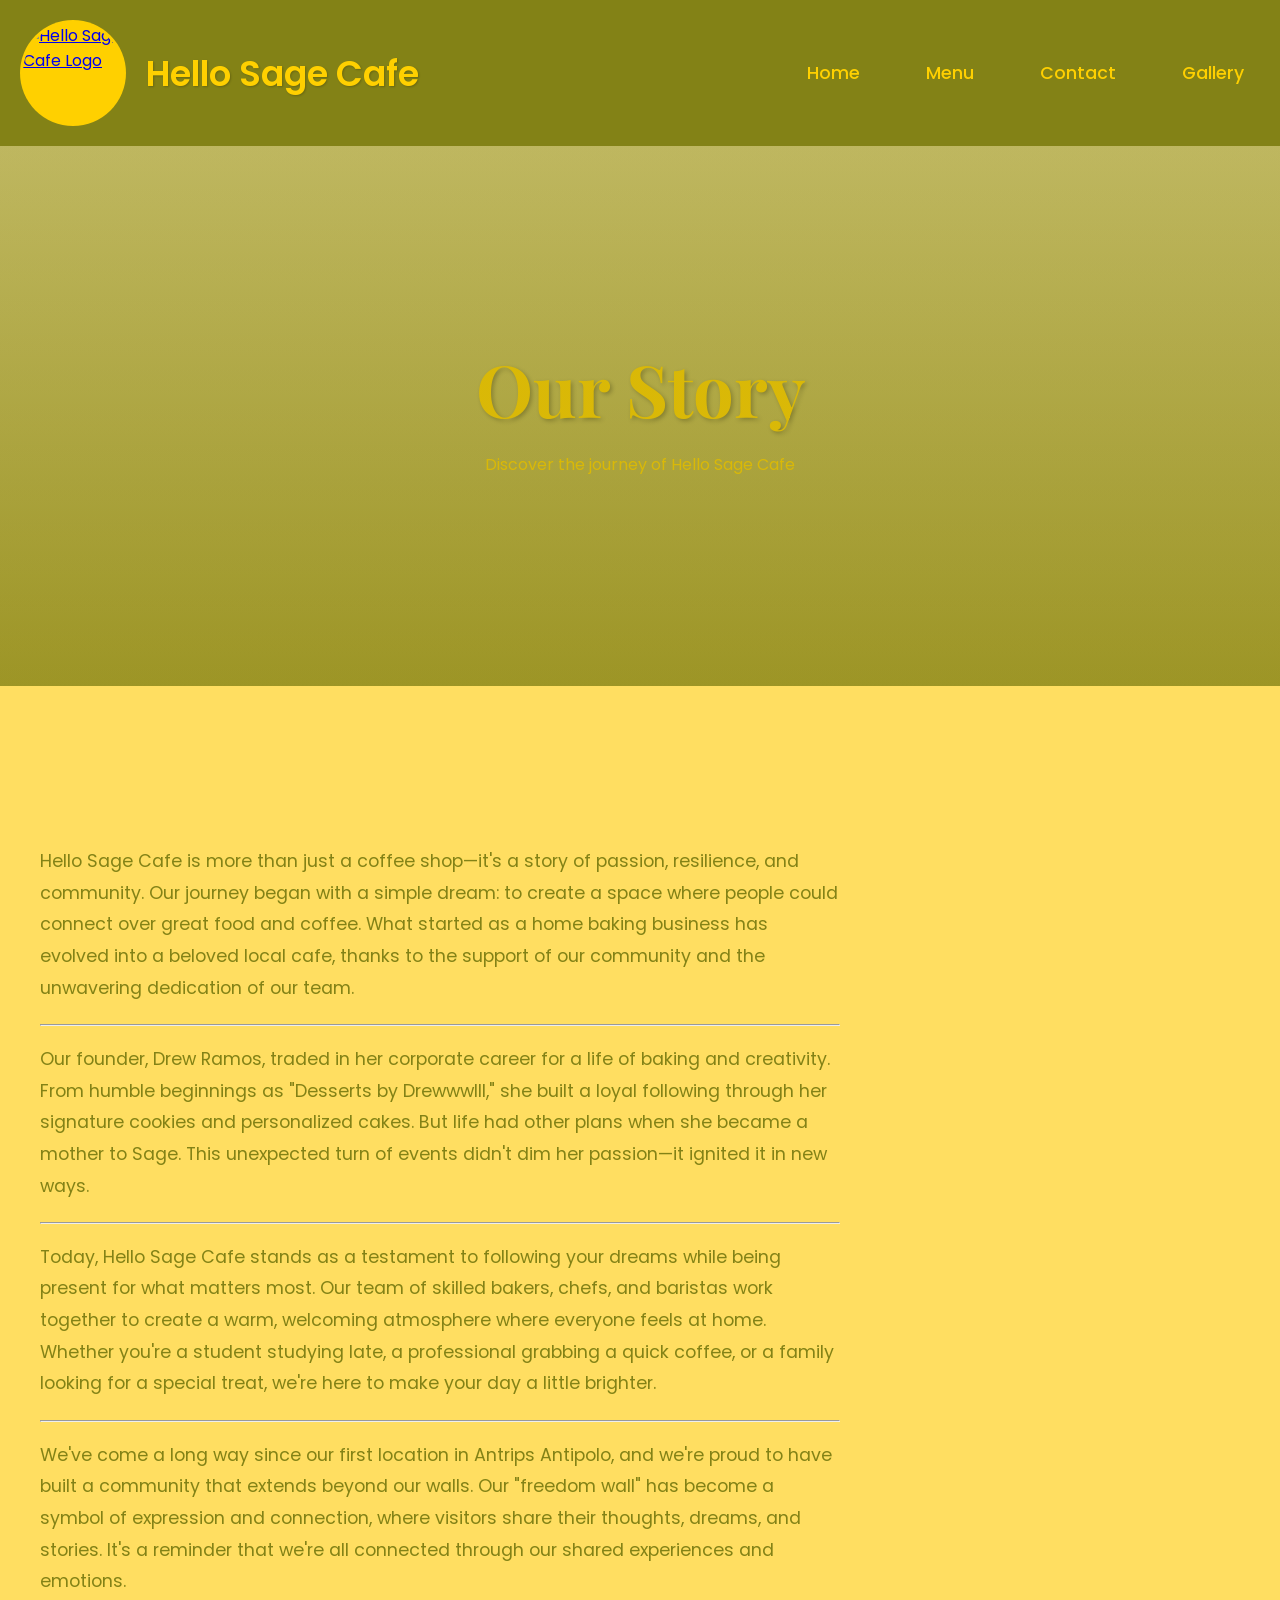
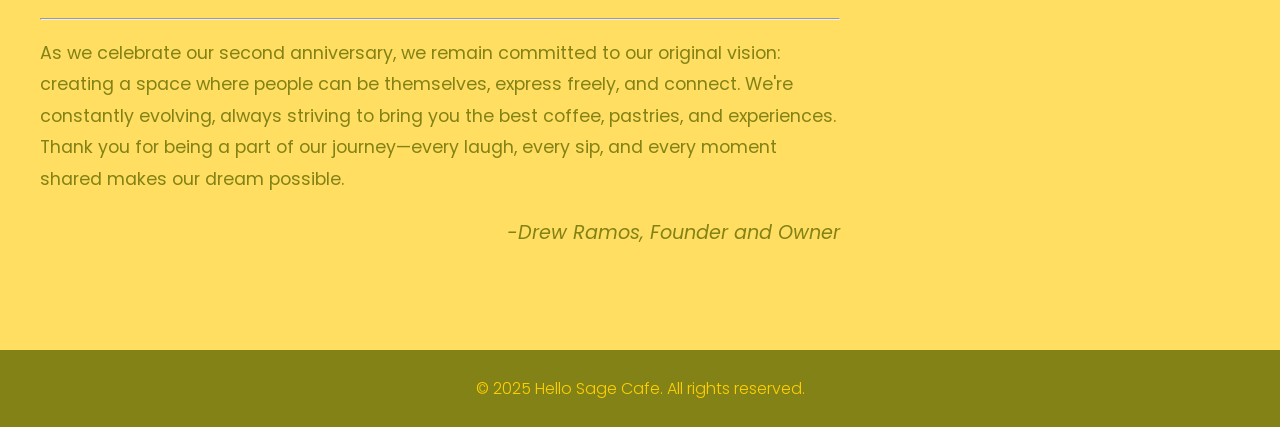
==== Hello Sage Cafe/aboutUs.html @ 25efcb6f "add new hello sage cafe immages and update it" ====
<!DOCTYPE html>
<html lang="en">
<head>
    <meta charset="UTF-8">
    <meta name="viewport" content="width=device-width, initial-scale=1.0">
    <title>About Us - Hello Sage Cafe</title>
    <link rel="preconnect" href="https://fonts.googleapis.com">
    <link rel="preconnect" href="https://fonts.gstatic.com" crossorigin>
    <link href="https://fonts.googleapis.com/css2?family=Pacifico&family=Playfair+Display:wght@400;700&family=Poppins:wght@300;400;600&display=swap" rel="stylesheet">
    <link rel="stylesheet" href="style.css">
    <link rel="icon" type="image/x-icon" href="Transparent.png">
</head>
<body>
    <!-- Header Section -->
    <div class="header">
        <div class="logo-container">
            <div class="logo">
                <a href="index.html">
                    <img src="logo.jpg" alt="Hello Sage Cafe Logo">
                </a>
            </div>
            <h1>Hello Sage Cafe</h1>
        </div>
        <nav class="nav-buttons">
            <a href="index.html">Home</a>
            <a href="menu.html">Menu</a>
            <a href="contact.html">Contact</a>
            <a href="gallery.html">Gallery</a>
        </nav>
    </div>

    <!-- Hero Section -->
    <div class="about-hero">
        <div class="about-hero-content">
            <h1>Our Story</h1>
            <p class="hero-subtitle">Discover the journey of Hello Sage Cafe</p>
        </div>
    </div>

    <!-- About Us Section -->
    <div class="about-section">
        <div class="about-content">
            <div class="about-text">
                <p>Hello Sage Cafe is more than just a coffee shop—it's a story of passion, resilience, and community. Our journey began with a simple dream: to create a space where people could connect over great food and coffee. What started as a home baking business has evolved into a beloved local cafe, thanks to the support of our community and the unwavering dedication of our team.</p>
                
                <hr>
                
                <p>Our founder, Drew Ramos, traded in her corporate career for a life of baking and creativity. From humble beginnings as "Desserts by Drewwwlll," she built a loyal following through her signature cookies and personalized cakes. But life had other plans when she became a mother to Sage. This unexpected turn of events didn't dim her passion—it ignited it in new ways.</p>
                
                <hr>
                
                <p>Today, Hello Sage Cafe stands as a testament to following your dreams while being present for what matters most. Our team of skilled bakers, chefs, and baristas work together to create a warm, welcoming atmosphere where everyone feels at home. Whether you're a student studying late, a professional grabbing a quick coffee, or a family looking for a special treat, we're here to make your day a little brighter.</p>
                
                <hr>
                
                <p>We've come a long way since our first location in Antrips Antipolo, and we're proud to have built a community that extends beyond our walls. Our "freedom wall" has become a symbol of expression and connection, where visitors share their thoughts, dreams, and stories. It's a reminder that we're all connected through our shared experiences and emotions.</p>
                
                <hr>
                
                <p>As we celebrate our second anniversary, we remain committed to our original vision: creating a space where people can be themselves, express freely, and connect. We're constantly evolving, always striving to bring you the best coffee, pastries, and experiences. Thank you for being a part of our journey—every laugh, every sip, and every moment shared makes our dream possible.</p>
                
                <p style="text-align: right; font-style: italic; color: #838216; font-size: 1.2em;">-Drew Ramos, Founder and Owner</p>
            </div>
        </div>
    </div>

    <!-- Footer Section -->
    <footer class="footer">
        <p>&copy; 2025 Hello Sage Cafe. All rights reserved.</p>
    </footer>
</body>
</html>
---- Hello Sage Cafe/style.css ----
/* General Styles */
body {
    margin: 0;
    font-family: 'Poppins', Arial, sans-serif;
    background-color: #FFDE61; /* Background Yellow */
}

/* Header Styles */
.header {
    background-color: #838216;
    color: #FFD000;
    padding: 20px;
    display: flex;
    justify-content: space-between;
    align-items: center;
    font-family: 'Poppins', sans-serif;
}

.logo-container {
    display: flex;
    align-items: center;
    gap: 20px;
}

.logo-container h1 {
    margin: 0;
    font-size: 2.2rem;
    color: #FFD000;
    font-family: 'Poppins', sans-serif;
    font-weight: 600;
    text-shadow: 1px 1px 2px rgba(0,0,0,0.2);
}

.logo {
    height: 100px;
    width: 100px;
    overflow: hidden;
    border-radius: 50%;
    background-color: #FFD000;
    padding: 3px;
}

.logo img {
    height: 100%;
    width: 100%;
    object-fit: cover;
    border-radius: 50%;
    display: block;
}

.nav-buttons a {
    text-decoration: none;
    color: #FFD000;
    margin-left: 30px;
    font-weight: 500;
    font-size: 1.1rem;
    padding: 8px 16px;
    border-radius: 25px;
    transition: all 0.3s ease;
    font-family: 'Poppins', sans-serif;
}

.nav-buttons a:hover {
    color: #FFD000;
    background-color: rgba(255, 255, 255, 0.1);
    transform: translateY(-2px);
}

/* Section Spacing */
.hero, .rewards-section {
    margin: 40px 0;
}

.menu-section {
    text-align: center;
    padding: 20px 0;
    margin-top: 20px;
    opacity: 0;
    animation: fadeInUp 0.8s ease forwards;
}

.menu-section.animate {
    opacity: 1;
}

/* Hero Section */
.hero {
    display: flex;
    flex-wrap: wrap;
}

.hero-section {
    flex: 1;
    min-width: 300px; /* Adjust as needed */
    height: 400px; /* Adjust as needed */
    display: flex;
    justify-content: center;
    align-items: center;
    box-sizing: border-box;
}

.hero-section.section-left {
    background-color: #838216; /* Starbucks dark green */
    color: #FFD000;
    padding: 20px;
}

.hero-section.section-right {
    background-color: #838216; /* Light gray background */
}

.hero-section.section-right img {
    width: 100%;
    height: 100%;
    object-fit: cover;
    max-width: none;
}

/* Rewards Section */
.rewards-section {
    display: flex;
    flex-wrap: wrap;
    min-height: 400px;
}

.rewards-section .image-half {
    flex: 1;
    min-width: 300px;
    overflow: hidden;
}

.rewards-section .image-half img {
    width: 100%;
    height: 100%;
    object-fit: cover;
}

.rewards-section .content-half {
    flex: 1;
    min-width: 300px;
    background-color: #838216;
    color: #FFD000;
    padding: 32px;
    display: flex;
    flex-direction: column;
    justify-content: center;
    align-items: center;
    text-align: center;
}

.rewards-section .content-half h2 {
    font-size: 2.2em;
    margin-bottom: 24px;
    color: #FFD000;
    font-family: 'Playfair Display', serif;
    font-weight: 700;
    text-shadow: 2px 2px 4px rgba(0, 0, 0, 0.3);
    line-height: 1.2;
}

.rewards-section .content-half p {
    font-size: 1.2em;
    margin-bottom: 32px;
    max-width: 500px;
    line-height: 1.6;
    font-weight: 300;
    color: #FFD000;
}

.text-content {
    text-align: left;
}

.text-content h2 {
    font-size: 2.2em;
    margin-bottom: 20px;
    font-family: 'Playfair Display', serif;
    font-weight: 700;
    color: #FFD000;
    text-shadow: 2px 2px 4px rgba(0, 0, 0, 0.3);
    line-height: 1.2;
}

.text-content p {
    font-size: 1.2em;
    line-height: 1.6;
    margin-bottom: 25px;
    font-weight: 300;
    color: #FFD000;
}

/* Menu Section */
.menu-section h2 {
    color: #838216; /* Matcha Greenish Color */
    font-family: 'Playfair Display', serif;
    font-weight: 700;
    margin-bottom: 30px;
    font-size: 3em; /* Increased from 2.5em */
}

.menu-items {
    display: flex;
    justify-content: center;
    gap: 40px;
    margin: 40px 0;
    padding: 0 20px;
}

.item {
    margin: 0;
    opacity: 0;
    animation: fadeInUp 0.8s ease forwards;
    animation-delay: 0.2s;
    flex: 1;
    max-width: 300px;
}

.item:nth-child(2) {
    animation-delay: 0.4s;
}

.item:nth-child(3) {
    animation-delay: 0.6s;
}

.item img {
    width: 100%;
    height: 250px;
    object-fit: cover;
    border-radius: 8px;
}

.item p {
    color: #838216;
    margin-top: 15px;
    font-size: 1.1em;
    padding: 0 10px;
}

/* Button Styles */
.button {
    display: inline-block;
    padding: 10px 20px;
    background-color: white;
    color: #1e3932;
    text-decoration: none;
    border-radius: 25px;
    font-weight: 600;
    transition: all 0.3s ease;
}

.button:hover {
    background-color: #cccccc;
}

.view-more {
    margin-top: 20px;
}

.view-more .button {
    background-color: #838216;
    color: #FFD000;
}

.view-more .button:hover {
    background-color: #616015;
    transform: translateY(-2px);
}

/* Footer Styles */
.footer {
    background-color: #838216; /* Matcha Greenish Color */
    color: #FFD000; /* Text Yellow */
    text-align: center;
    padding: 10px 0;
    font-weight: 300;
}

/* Menu Page Styles */
.menu-title {
    background-color: #838216;
    padding: 40px 0;
    text-align: center;
}

.menu-title h1 {
    color: #FFD000;
    font-family: 'Pacifico', cursive;
    font-size: 4em;
    margin: 0;
    text-shadow: 2px 2px 4px rgba(0, 0, 0, 0.2);
}

/* Menu Container and Grid Styles */
.menu-container {
    padding: 40px 20px;
    max-width: 1400px;
    margin: 0 auto;
}

.menu-grid {
    display: grid;
    grid-template-columns: repeat(auto-fit, minmax(300px, 1fr));
    gap: 30px;
    padding: 20px;
}

.menu-item {
    background-color: white;
    border-radius: 12px;
    overflow: hidden;
    box-shadow: 0 4px 8px rgba(0, 0, 0, 0.1);
    transition: transform 0.3s ease, box-shadow 0.3s ease;
    display: flex;
    flex-direction: column;
    height: 100%;
}

.menu-item:hover {
    transform: translateY(-5px);
    box-shadow: 0 6px 12px rgba(0, 0, 0, 0.15);
}

.menu-item h2 {
    color: #838216;
    font-family: 'Playfair Display', serif;
    font-size: 1.5rem;
    margin: 0;
    padding: 20px 20px 10px;
    text-align: center;
}

.menu-image {
    width: 100%;
    height: 250px;
    overflow: hidden;
}

.menu-image img {
    width: 100%;
    height: 100%;
    object-fit: cover;
    transition: transform 0.3s ease;
}

.menu-item:hover .menu-image img {
    transform: scale(1.05);
}

.menu-details {
    padding: 15px 20px 20px;
    flex-grow: 1;
    display: flex;
    flex-direction: column;
    gap: 8px;
}

.price {
    color: #838216;
    font-size: 1.25rem;
    font-weight: 600;
    margin: 0;
}

.portion {
    color: #666;
    font-size: 0.9rem;
    margin: 0;
}

.description {
    color: #666;
    font-size: 0.95rem;
    line-height: 1.5;
    margin: 0;
}

/* Animations */
@keyframes fadeInUp {
    from {
        opacity: 0;
        transform: translateY(30px);
    }
    to {
        opacity: 1;
        transform: translateY(0);
    }
}

/* About Us Page Styles */
.about-section {
    padding: 80px 20px;
    max-width: 1200px;
    margin: 0 auto;
    background-color: #FFDE61;
}

.about-content {
    gap: 40px;
    margin-top: 40px;
}

.about-text {
    max-width: 800px;
    text-align: left;
    color: #838216;
    line-height: 1.8;
}

.about-text p {
    margin-bottom: 20px;
    font-size: 1.1em;
}

.about-text h3 {
    color: #838216;
    font-family: 'Playfair Display', serif;
    font-size: 1.8em;
    margin: 30px 0 15px;
}

.about-text ul {
    list-style-type: none;
    padding: 0;
    margin: 20px 0;
}

.about-text ul li {
    margin: 10px 0;
    padding-left: 25px;
    position: relative;
    font-size: 1.1em;
}

.about-text ul li:before {
    content: "•";
    color: #FFD000;
    position: absolute;
    left: 0;
    font-size: 1.5em;
}

/* Contact Page Styles */
.contact-section {
    padding: 80px 20px;
    max-width: 1200px;
    margin: 0 auto;
    background-color: #FFDE61;
    border-radius: 15px;
    box-shadow: 0 4px 6px rgba(0, 0, 0, 0.1);
}

.contact-section h2 {
    color: #838216;
    font-family: 'Playfair Display', serif;
    font-weight: 700;
    font-size: 2.5em;
    margin-bottom: 40px;
    text-align: center;
    text-shadow: 1px 1px 2px rgba(0, 0, 0, 0.1);
}

.contact-content {
    display: grid;
    grid-template-columns: 1fr 1fr;
    gap: 40px;
    margin-top: 40px;
}

.contact-info, .contact-form {
    text-align: left;

    background-color: white;
    border-radius: 10px;
    box-shadow: 0 4px 6px rgba(0, 0, 0, 0.1);
}

.contact-info h3, .contact-form h3 {
    color: #838216;
    font-family: 'Playfair Display', serif;
    font-size: 1.8em;
    margin-bottom: 30px;
}

.contact-info p {
    color: #838216;
    margin: 10px 0;
    font-size: 1.1em;
    line-height: 1.6;
}

.form-group {
    margin-bottom: 20px;
}

.form-group label {
    display: block;
    margin-bottom: 8px;
    color: #838216;
    font-weight: 600;
    font-size: 1.1em;
    font-family: 'Poppins', sans-serif;
}

.form-group input,
.form-group textarea {
    width: 100%;
    padding: 12px;
    border: 2px solid #838216;
    border-radius: 5px;
    font-size: 1em;
    transition: border-color 0.3s ease;
    color: #3f3f26;
    background-color: white;
}

.form-group input:focus,
.form-group textarea:focus {
    outline: none;
    border-color: #FFD000;
    box-shadow: 0 0 0 3px rgba(255, 208, 0, 0.1);
}

.submit-button {
    background-color: #838216;
    color: #FFD000;
    padding: 15px 30px;
    border: none;
    border-radius: 25px;
    font-size: 1.1em;
    font-weight: 600;
    cursor: pointer;
    transition: all 0.3s ease;
    width: 100%;
    font-family: 'Poppins', sans-serif;
    margin-top: 20px;
}

.submit-button:hover {
    background-color: #616015;
    transform: translateY(-2px);
    box-shadow: 0 4px 12px rgba(97, 96, 21, 0.2);
}

/* Responsive Design */
@media (max-width: 768px) {
    .contact-content {
        grid-template-columns: 1fr;
        grid-template-columns: repeat(auto-fit, minmax(250px, 1fr));
        padding: 20px;
    }

    .menu-title h1 {
        font-size: 3em;
    }

    .about-hero {
        height: 40vh;
    }
    
    .about-hero-content h1 {
        font-size: 3rem;
    }

    .menu-grid {
        grid-template-columns: repeat(auto-fit, minmax(250px, 1fr));
        gap: 20px;
        padding: 10px;
    }

    .menu-container {
        padding: 20px 10px;
    }

    .menu-item h2 {
        font-size: 1.3rem;
        padding: 15px 15px 8px;
    }

    .menu-image {
        height: 200px;
    }

    .menu-details {
        padding: 12px 15px 15px;
    }
}

/* Social Media Section Styles */
.social-media-section {
    padding: 60px 20px;
    text-align: center;
    background-color: #f9f9f9;
}

.social-media-section h2 {
    font-family: 'Playfair Display', serif;
    font-size: 2.5rem;
    margin-bottom: 20px;
    color: #333;
}

.social-media-section p {
    font-family: 'Poppins', sans-serif;
    font-size: 1.1rem;
    color: #666;
    max-width: 600px;
    margin: 0 auto 40px;
}

.social-links {
    display: flex;
    justify-content: center;
    gap: 30px;
    margin-bottom: 50px;
}

.social-link {
    display: flex;
    flex-direction: column;
    align-items: center;
    text-decoration: none;
    color: #333;
    transition: transform 0.3s ease;
}

.social-link:hover {
    transform: translateY(-5px);
}

.social-link img {
    width: 40px;
    height: 40px;
    margin-bottom: 10px;
}

.social-link span {
    font-family: 'Poppins', sans-serif;
    font-size: 0.9rem;
}

.social-feed {
    display: grid;
    grid-template-columns: repeat(3, 1fr);
    gap: 20px;
    max-width: 1000px;
    margin: 0 auto;
}

.feed-item {
    position: relative;
    overflow: hidden;
    border-radius: 10px;
    box-shadow: 0 4px 8px rgba(0, 0, 0, 0.1);
    transition: transform 0.3s ease;
}

.feed-item:hover {
    transform: scale(1.05);
}

.feed-item img {
    width: 100%;
    height: 300px;
    object-fit: cover;
    transition: transform 0.3s ease;
}

.feed-item:hover img {
    transform: scale(1.1);
}

/* About Page Hero Section */
.about-hero {
    position: relative;
    min-height: 60vh;
    background-image: linear-gradient(rgba(200, 199, 140, 0.7), rgba(131, 130, 22, 0.7)), url('about-hero-bg.jpg');
    background-size: cover;
    background-position: center;
    background-repeat: no-repeat;
    display: flex;
    align-items: center;
    justify-content: center;
    margin-bottom: 40px;
    overflow: hidden;
}

.about-hero::after {
    content: '';
    position: absolute;
    top: 0;
    left: 0;
    right: 0;
    bottom: 0;
    background: linear-gradient(rgba(131, 130, 22, 0.3), rgba(131, 130, 22, 0.3));
}

.about-hero-content {
    text-align: center;
    color: #FFD000;
    padding: 20px;
}

.about-hero-content h1 {
    font-family: 'Playfair Display', serif;
    font-size: 4.5rem;
    font-weight: 700;
    text-shadow: 2px 2px 4px rgba(0, 0, 0, 0.3);
    margin: 0;
    animation: fadeInUp 1s ease-out;
}
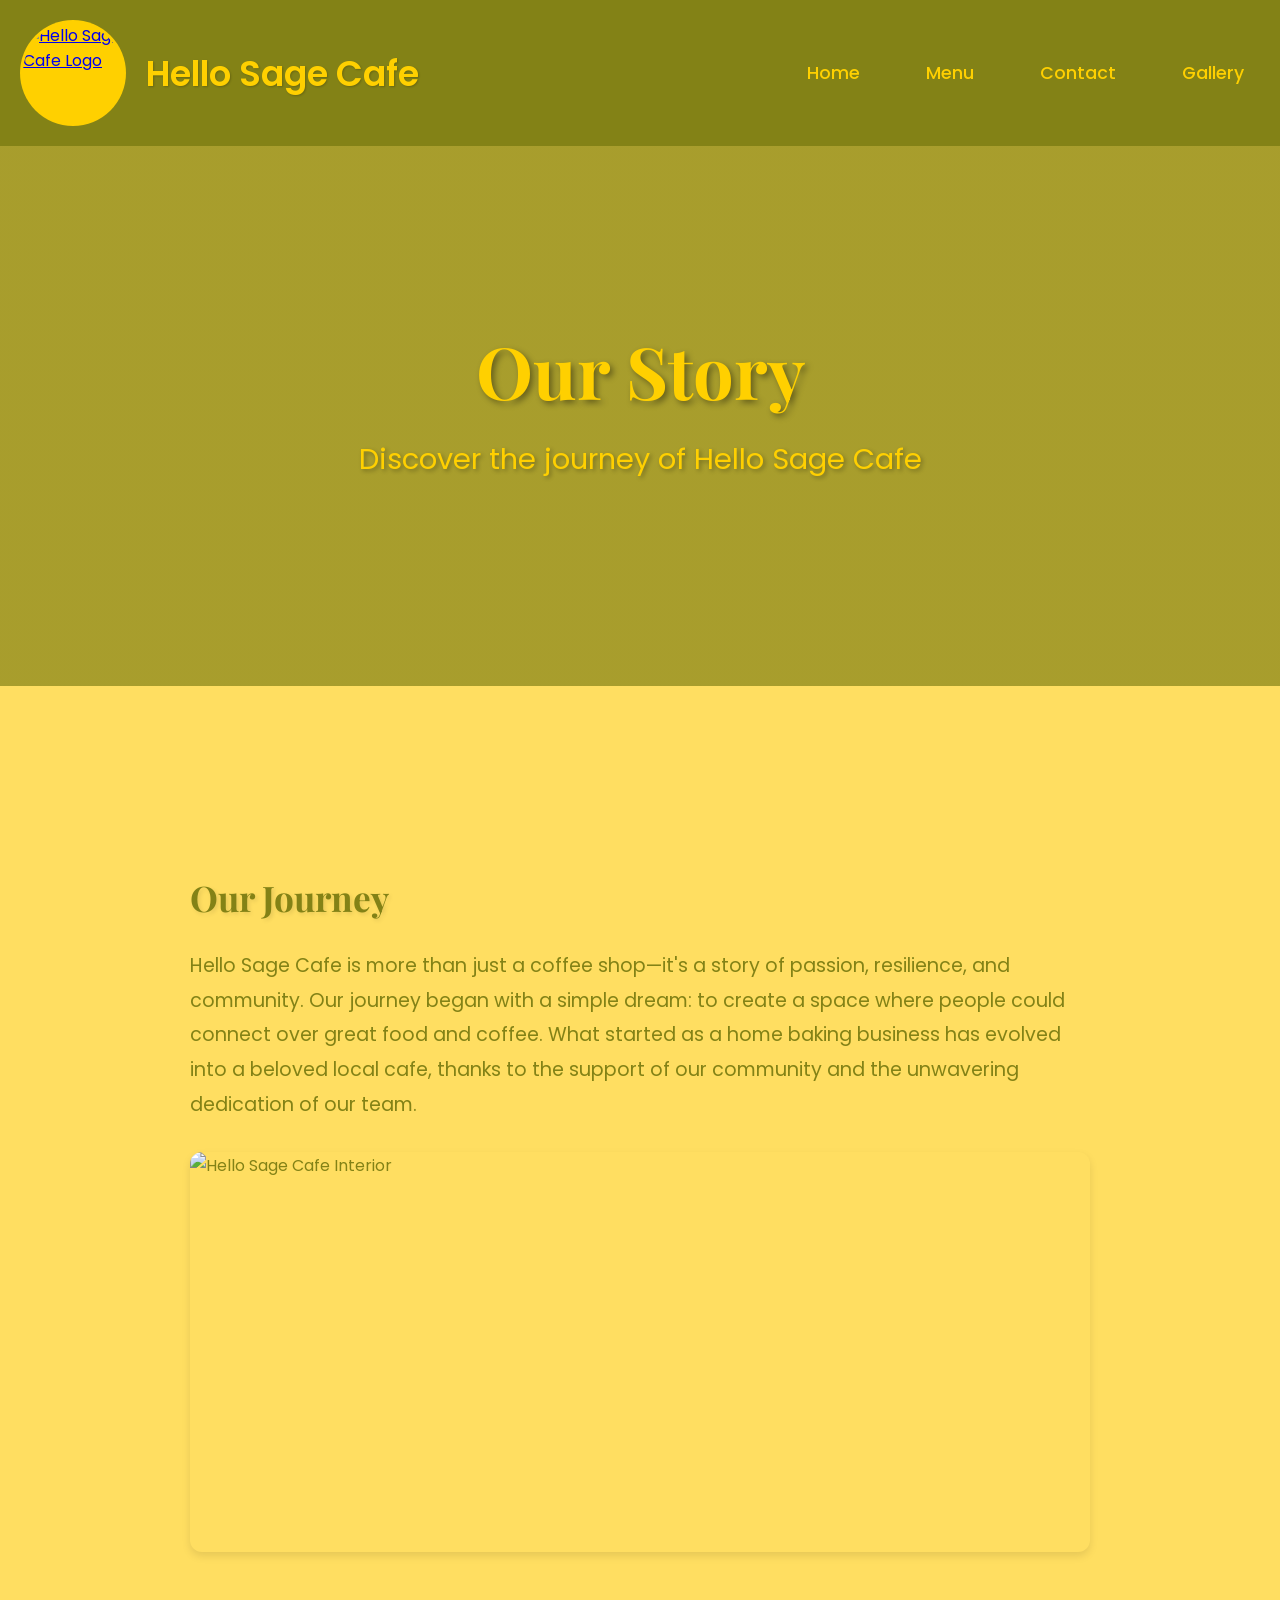
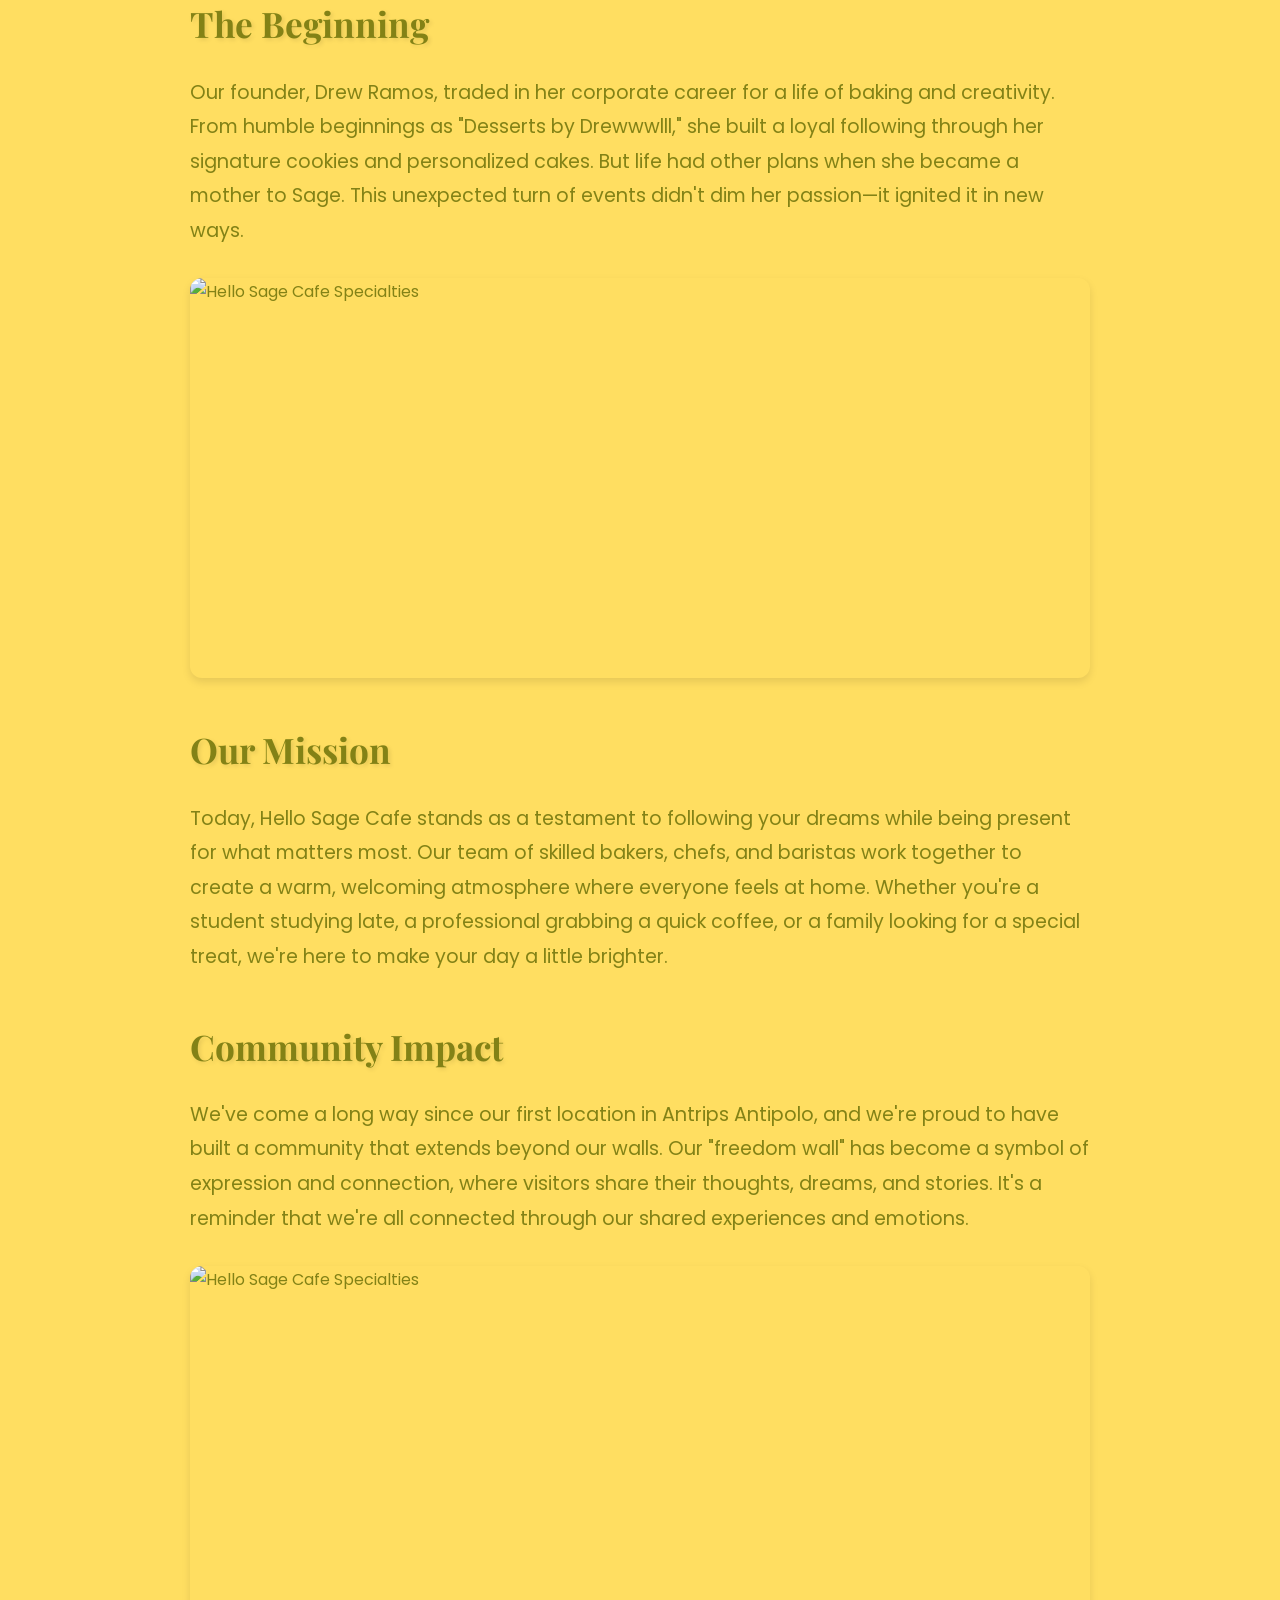
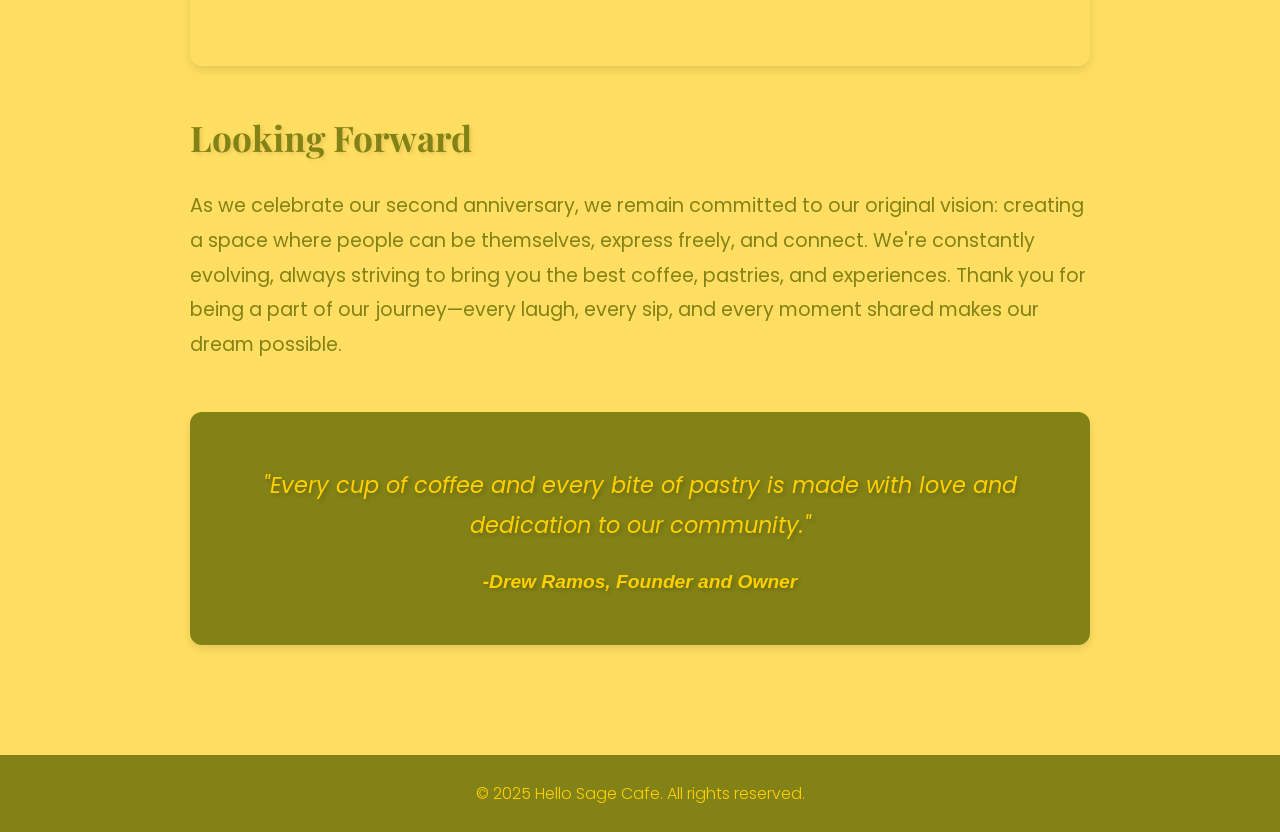
==== commit e09f7a83: "commit changes on hellosagecafe" ====
--- a/Hello Sage Cafe/aboutUs.html
+++ b/Hello Sage Cafe/aboutUs.html
@@ -40,26 +40,40 @@
     <!-- About Us Section -->
     <div class="about-section">
         <div class="about-content">
-            <div class="about-text">
-                <p>Hello Sage Cafe is more than just a coffee shop—it's a story of passion, resilience, and community. Our journey began with a simple dream: to create a space where people could connect over great food and coffee. What started as a home baking business has evolved into a beloved local cafe, thanks to the support of our community and the unwavering dedication of our team.</p>
-                
-                <hr>
-                
-                <p>Our founder, Drew Ramos, traded in her corporate career for a life of baking and creativity. From humble beginnings as "Desserts by Drewwwlll," she built a loyal following through her signature cookies and personalized cakes. But life had other plans when she became a mother to Sage. This unexpected turn of events didn't dim her passion—it ignited it in new ways.</p>
-                
-                <hr>
-                
-                <p>Today, Hello Sage Cafe stands as a testament to following your dreams while being present for what matters most. Our team of skilled bakers, chefs, and baristas work together to create a warm, welcoming atmosphere where everyone feels at home. Whether you're a student studying late, a professional grabbing a quick coffee, or a family looking for a special treat, we're here to make your day a little brighter.</p>
-                
-                <hr>
-                
-                <p>We've come a long way since our first location in Antrips Antipolo, and we're proud to have built a community that extends beyond our walls. Our "freedom wall" has become a symbol of expression and connection, where visitors share their thoughts, dreams, and stories. It's a reminder that we're all connected through our shared experiences and emotions.</p>
-                
-                <hr>
-                
-                <p>As we celebrate our second anniversary, we remain committed to our original vision: creating a space where people can be themselves, express freely, and connect. We're constantly evolving, always striving to bring you the best coffee, pastries, and experiences. Thank you for being a part of our journey—every laugh, every sip, and every moment shared makes our dream possible.</p>
-                
-                <p style="text-align: right; font-style: italic; color: #838216; font-size: 1.2em;">-Drew Ramos, Founder and Owner</p>
+            <div class="about-grid">
+                <div class="about-text">
+                    <h2>Our Journey</h2>
+                    <p>Hello Sage Cafe is more than just a coffee shop—it's a story of passion, resilience, and community. Our journey began with a simple dream: to create a space where people could connect over great food and coffee. What started as a home baking business has evolved into a beloved local cafe, thanks to the support of our community and the unwavering dedication of our team.</p>
+                    
+                    <div class="about-image">
+                        <img src="about-hero-bg.jpg" alt="Hello Sage Cafe Interior">
+                    </div>
+                    
+                    <h2>The Beginning</h2>
+                    <p>Our founder, Drew Ramos, traded in her corporate career for a life of baking and creativity. From humble beginnings as "Desserts by Drewwwlll," she built a loyal following through her signature cookies and personalized cakes. But life had other plans when she became a mother to Sage. This unexpected turn of events didn't dim her passion—it ignited it in new ways.</p>
+                    
+                    <div class="about-image">
+                        <img src="Hello sage main 2.jpg" alt="Hello Sage Cafe Specialties">
+                    </div>
+                    
+                    <h2>Our Mission</h2>
+                    <p>Today, Hello Sage Cafe stands as a testament to following your dreams while being present for what matters most. Our team of skilled bakers, chefs, and baristas work together to create a warm, welcoming atmosphere where everyone feels at home. Whether you're a student studying late, a professional grabbing a quick coffee, or a family looking for a special treat, we're here to make your day a little brighter.</p>
+                    
+                    <h2>Community Impact</h2>
+                    <p>We've come a long way since our first location in Antrips Antipolo, and we're proud to have built a community that extends beyond our walls. Our "freedom wall" has become a symbol of expression and connection, where visitors share their thoughts, dreams, and stories. It's a reminder that we're all connected through our shared experiences and emotions.</p>
+                    
+                    <div class="about-image">
+                        <img src="Lecheroons.jpeg" alt="Hello Sage Cafe Specialties">
+                    </div>
+                    
+                    <h2>Looking Forward</h2>
+                    <p>As we celebrate our second anniversary, we remain committed to our original vision: creating a space where people can be themselves, express freely, and connect. We're constantly evolving, always striving to bring you the best coffee, pastries, and experiences. Thank you for being a part of our journey—every laugh, every sip, and every moment shared makes our dream possible.</p>
+                    
+                    <div class="founder-quote">
+                        <p>"Every cup of coffee and every bite of pastry is made with love and dedication to our community."</p>
+                        <p class="founder-signature">-Drew Ramos, Founder and Owner</p>
+                    </div>
+                </div>
             </div>
         </div>
     </div>
--- a/Hello Sage Cafe/style.css
+++ b/Hello Sage Cafe/style.css
@@ -149,22 +149,23 @@
 }
 
 .rewards-section .content-half h2 {
-    font-size: 2.2em;
-    margin-bottom: 24px;
+    font-size: 2.8em;
+    margin-bottom: 30px;
     color: #FFD000;
     font-family: 'Playfair Display', serif;
     font-weight: 700;
-    text-shadow: 2px 2px 4px rgba(0, 0, 0, 0.3);
+    text-shadow: 3px 3px 6px rgba(0, 0, 0, 0.4);
     line-height: 1.2;
 }
 
 .rewards-section .content-half p {
-    font-size: 1.2em;
-    margin-bottom: 32px;
-    max-width: 500px;
+    font-size: 1.4em;
+    margin-bottom: 35px;
+    max-width: 600px;
     line-height: 1.6;
     font-weight: 300;
     color: #FFD000;
+    text-shadow: 2px 2px 4px rgba(0, 0, 0, 0.3);
 }
 
 .text-content {
@@ -172,30 +173,32 @@
 }
 
 .text-content h2 {
-    font-size: 2.2em;
-    margin-bottom: 20px;
+    font-size: 3.2em;
+    margin-bottom: 25px;
     font-family: 'Playfair Display', serif;
     font-weight: 700;
     color: #FFD000;
+    text-shadow: 3px 3px 6px rgba(0, 0, 0, 0.4);
+    line-height: 1.2;
+}
+
+.text-content p {
+    font-size: 1.5em;
+    line-height: 1.6;
+    margin-bottom: 30px;
+    font-weight: 300;
+    color: #FFD000;
     text-shadow: 2px 2px 4px rgba(0, 0, 0, 0.3);
-    line-height: 1.2;
-}
-
-.text-content p {
-    font-size: 1.2em;
-    line-height: 1.6;
-    margin-bottom: 25px;
-    font-weight: 300;
-    color: #FFD000;
 }
 
 /* Menu Section */
 .menu-section h2 {
-    color: #838216; /* Matcha Greenish Color */
+    color: #838216;
     font-family: 'Playfair Display', serif;
     font-weight: 700;
-    margin-bottom: 30px;
-    font-size: 3em; /* Increased from 2.5em */
+    margin-bottom: 35px;
+    font-size: 3.5em;
+    text-shadow: 2px 2px 4px rgba(0, 0, 0, 0.2);
 }
 
 .menu-items {
@@ -232,21 +235,24 @@
 
 .item p {
     color: #838216;
-    margin-top: 15px;
-    font-size: 1.1em;
-    padding: 0 10px;
+    margin-top: 20px;
+    font-size: 1.3em;
+    padding: 0 15px;
+    text-shadow: 1px 1px 2px rgba(0, 0, 0, 0.1);
 }
 
 /* Button Styles */
 .button {
     display: inline-block;
-    padding: 10px 20px;
+    padding: 12px 25px;
     background-color: white;
     color: #1e3932;
     text-decoration: none;
     border-radius: 25px;
     font-weight: 600;
+    font-size: 1.2em;
     transition: all 0.3s ease;
+    text-shadow: 1px 1px 2px rgba(0, 0, 0, 0.1);
 }
 
 .button:hover {
@@ -334,6 +340,61 @@
     width: 100%;
     height: 250px;
     overflow: hidden;
+    position: relative;
+}
+
+.menu-overlay {
+    position: absolute;
+    top: 0;
+    left: 0;
+    width: 100%;
+    height: 100%;
+    max-height: 90%;
+    background: rgba(51, 51, 51, 0.82);
+    color: #FFD000;
+    display: flex;
+    flex-direction: column;
+    align-items: center;
+    justify-content: center;
+    opacity: 0;
+    transition: opacity 0.4s ease;
+    padding: 18px 10px 14px 10px;
+    text-align: center;
+    z-index: 2;
+    overflow-y: auto;
+    box-sizing: border-box;
+}
+
+.menu-image:hover .menu-overlay,
+.menu-item:focus-within .menu-overlay {
+    opacity: 1;
+}
+
+.menu-overlay h2 {
+    font-size: 1.1em;
+    margin: 0 0 8px 0;
+    color: #FFD000;
+    font-family: 'Playfair Display', serif;
+    text-shadow: 2px 2px 6px rgba(0,0,0,0.3);
+    word-break: break-word;
+}
+
+.menu-overlay .price, .menu-overlay .portion {
+    color: #fffbe6;
+    font-size: 1em;
+    margin-bottom: 4px;
+    font-weight: 600;
+    word-break: break-word;
+}
+
+.menu-overlay .description {
+    color: #fffbe6;
+    font-size: 0.95em;
+    margin: 0;
+    font-family: 'Poppins', sans-serif;
+    text-shadow: 1px 1px 2px rgba(0,0,0,0.2);
+    line-height: 1.4;
+    word-break: break-word;
 }
 
 .menu-image img {
@@ -341,9 +402,11 @@
     height: 100%;
     object-fit: cover;
     transition: transform 0.3s ease;
-}
-
-.menu-item:hover .menu-image img {
+    display: block;
+}
+
+.menu-item:hover .menu-image img,
+.menu-image:hover img {
     transform: scale(1.05);
 }
 
@@ -389,55 +452,168 @@
 
 /* About Us Page Styles */
 .about-section {
-    padding: 80px 20px;
+    padding: 60px 20px;
     max-width: 1200px;
     margin: 0 auto;
     background-color: #FFDE61;
 }
 
 .about-content {
+    margin-top: 40px;
+}
+
+.about-grid {
+    display: grid;
     gap: 40px;
-    margin-top: 40px;
 }
 
 .about-text {
-    max-width: 800px;
+    max-width: 900px;
+    margin: 0 auto;
     text-align: left;
     color: #838216;
     line-height: 1.8;
 }
 
+.about-text h2 {
+    color: #838216;
+    font-family: 'Playfair Display', serif;
+    font-size: 2.2em;
+    margin: 40px 0 20px;
+    text-shadow: 2px 2px 4px rgba(0, 0, 0, 0.1);
+}
+
 .about-text p {
-    margin-bottom: 20px;
-    font-size: 1.1em;
-}
-
-.about-text h3 {
-    color: #838216;
-    font-family: 'Playfair Display', serif;
+    margin-bottom: 25px;
+    font-size: 1.2em;
+    line-height: 1.8;
+}
+
+.about-image {
+    margin: 30px 0;
+    border-radius: 12px;
+    overflow: hidden;
+    box-shadow: 0 4px 8px rgba(0, 0, 0, 0.1);
+    transition: transform 0.3s ease;
+}
+
+.about-image:hover {
+    transform: translateY(-5px);
+}
+
+.about-image img {
+    width: 100%;
+    height: 400px;
+    object-fit: cover;
+    display: block;
+    transition: transform 0.3s ease;
+}
+
+.about-image:hover img {
+    transform: scale(1.05);
+}
+
+.founder-quote {
+    margin: 50px 0;
+    padding: 30px;
+    background-color: #838216;
+    border-radius: 12px;
+    color: #FFD000;
+    text-align: center;
+    box-shadow: 0 4px 8px rgba(0, 0, 0, 0.1);
+}
+
+.founder-quote p {
+    font-size: 1.4em;
+    font-style: italic;
+    margin-bottom: 15px;
+    text-shadow: 2px 2px 4px rgba(0, 0, 0, 0.2);
+}
+
+.founder-signature {
+    font-size: 1.2em !important;
+    font-weight: 600;
+    margin-top: 20px !important;
+}
+
+/* About Hero Section */
+.about-hero {
+    position: relative;
+    min-height: 60vh;
+    background-image: linear-gradient(rgba(131, 130, 22, 0.7), rgba(131, 130, 22, 0.7)), url('Hello sage main.jpg');
+    background-size: cover;
+    background-position: center;
+    background-repeat: no-repeat;
+    display: flex;
+    align-items: center;
+    justify-content: center;
+    margin-bottom: 40px;
+    overflow: hidden;
+}
+
+.about-hero-content {
+    text-align: center;
+    color: #FFD000;
+    padding: 20px;
+    z-index: 2;
+}
+
+.about-hero-content h1 {
+    font-family: 'Playfair Display', serif;
+    font-size: 4.5rem;
+    font-weight: 700;
+    text-shadow: 3px 3px 6px rgba(0, 0, 0, 0.4);
+    margin: 0;
+    animation: fadeInUp 1s ease-out;
+}
+
+.hero-subtitle {
     font-size: 1.8em;
-    margin: 30px 0 15px;
-}
-
-.about-text ul {
-    list-style-type: none;
-    padding: 0;
-    margin: 20px 0;
-}
-
-.about-text ul li {
-    margin: 10px 0;
-    padding-left: 25px;
-    position: relative;
-    font-size: 1.1em;
-}
-
-.about-text ul li:before {
-    content: "•";
-    color: #FFD000;
-    position: absolute;
-    left: 0;
-    font-size: 1.5em;
+    margin-top: 20px;
+    text-shadow: 2px 2px 4px rgba(0, 0, 0, 0.3);
+    animation: fadeInUp 1s ease-out 0.3s forwards;
+    opacity: 0;
+}
+
+/* Responsive adjustments for About page */
+@media (max-width: 768px) {
+    .about-section {
+        padding: 40px 15px;
+    }
+
+    .about-text h2 {
+        font-size: 1.8em;
+        margin: 30px 0 15px;
+    }
+
+    .about-text p {
+        font-size: 1.1em;
+    }
+
+    .about-image {
+        margin: 20px 0;
+    }
+
+    .about-image img {
+        height: 300px;
+    }
+
+    .founder-quote {
+        margin: 30px 0;
+        padding: 20px;
+    }
+
+    .founder-quote p {
+        font-size: 1.2em;
+    }
+
+    .about-hero-content h1 {
+        font-size: 3rem;
+    }
+
+    .hero-subtitle {
+        font-size: 1.4em;
+    }
 }
 
 /* Contact Page Styles */
@@ -542,50 +718,6 @@
     box-shadow: 0 4px 12px rgba(97, 96, 21, 0.2);
 }
 
-/* Responsive Design */
-@media (max-width: 768px) {
-    .contact-content {
-        grid-template-columns: 1fr;
-        grid-template-columns: repeat(auto-fit, minmax(250px, 1fr));
-        padding: 20px;
-    }
-
-    .menu-title h1 {
-        font-size: 3em;
-    }
-
-    .about-hero {
-        height: 40vh;
-    }
-    
-    .about-hero-content h1 {
-        font-size: 3rem;
-    }
-
-    .menu-grid {
-        grid-template-columns: repeat(auto-fit, minmax(250px, 1fr));
-        gap: 20px;
-        padding: 10px;
-    }
-
-    .menu-container {
-        padding: 20px 10px;
-    }
-
-    .menu-item h2 {
-        font-size: 1.3rem;
-        padding: 15px 15px 8px;
-    }
-
-    .menu-image {
-        height: 200px;
-    }
-
-    .menu-details {
-        padding: 12px 15px 15px;
-    }
-}
-
 /* Social Media Section Styles */
 .social-media-section {
     padding: 60px 20px;
@@ -670,42 +802,137 @@
     transform: scale(1.1);
 }
 
-/* About Page Hero Section */
-.about-hero {
+@media (max-width: 600px) {
+    .menu-image {
+        height: 180px;
+    }
+    .menu-overlay {
+        font-size: 0.92em;
+        padding: 8px 2px 6px 2px;
+        max-height: 95%;
+    }
+    .menu-overlay h2 {
+        font-size: 1em;
+    }
+}
+
+.menu-hero {
+    text-align: center;
+    margin-top: 40px;
+    margin-bottom: 10px;
+}
+
+.menu-hero h1 {
+    font-family: 'Playfair Display', serif;
+    font-size: 3.5em;
+    color: #838216;
+    margin-bottom: 10px;
+    text-shadow: 1px 1px 2px rgba(0,0,0,0.08);
+}
+
+.menu-hero-phrase {
+    font-family: 'Poppins', sans-serif;
+    font-size: 1.5em;
+    color: #222;
+    margin-bottom: 0;
+    letter-spacing: 0.5px;
+    text-shadow: 1px 1px 2px rgba(0,0,0,0.08);
+}
+
+@media (max-width: 600px) {
+    .menu-hero h1 {
+        font-size: 2.2em;
+    }
+    .menu-hero-phrase {
+        font-size: 1.1em;
+    }
+}
+
+.menu-slider-container {
+    max-width: 950px;
+    margin: 40px auto 0 auto;
+    padding: 0 10px;
+}
+.menu-swiper {
+    width: 100%;
+    border-radius: 18px;
+    box-shadow: 0 6px 24px rgba(0,0,0,0.10);
+    background: #fffbe6;
+}
+.menu-swiper .swiper-slide img {
+    width: 100%;
+    height: 350px;
+    object-fit: cover;
+    border-radius: 18px;
+    display: block;
+}
+.swiper-pagination-bullet {
+    background: #838216;
+    opacity: 0.7;
+}
+.swiper-pagination-bullet-active {
+    background: #FFD000;
+    opacity: 1;
+}
+.swiper-button-next, .swiper-button-prev {
+    color: #838216;
+    filter: drop-shadow(0 2px 6px rgba(0,0,0,0.12));
+}
+@media (max-width: 600px) {
+    .menu-swiper .swiper-slide img {
+        height: 180px;
+    }
+    .menu-slider-container {
+        margin-top: 20px;
+    }
+}
+
+.featured-menu-grid {
+    display: grid;
+    grid-template-columns: repeat(auto-fit, minmax(260px, 1fr));
+    gap: 40px;
+    max-width: 1200px;
+    margin: 40px auto 36px auto;
+    padding: 0 10px;
+}
+.menu-item.featured {
+    background: #fffbe6;
+    border-radius: 16px;
+    box-shadow: 0 6px 18px rgba(0,0,0,0.10);
+    overflow: hidden;
+    display: flex;
+    flex-direction: column;
+    height: 100%;
+    min-height: 340px;
+}
+.menu-item.featured .menu-image {
+    height: 320px;
+    width: 100%;
+    overflow: hidden;
     position: relative;
-    min-height: 60vh;
-    background-image: linear-gradient(rgba(200, 199, 140, 0.7), rgba(131, 130, 22, 0.7)), url('about-hero-bg.jpg');
-    background-size: cover;
-    background-position: center;
-    background-repeat: no-repeat;
-    display: flex;
-    align-items: center;
-    justify-content: center;
-    margin-bottom: 40px;
-    overflow: hidden;
-}
-
-.about-hero::after {
-    content: '';
-    position: absolute;
-    top: 0;
-    left: 0;
-    right: 0;
-    bottom: 0;
-    background: linear-gradient(rgba(131, 130, 22, 0.3), rgba(131, 130, 22, 0.3));
-}
-
-.about-hero-content {
-    text-align: center;
-    color: #FFD000;
-    padding: 20px;
-}
-
-.about-hero-content h1 {
-    font-family: 'Playfair Display', serif;
-    font-size: 4.5rem;
-    font-weight: 700;
-    text-shadow: 2px 2px 4px rgba(0, 0, 0, 0.3);
-    margin: 0;
-    animation: fadeInUp 1s ease-out;
+}
+.menu-item.featured .menu-image img {
+    width: 100%;
+    height: 100%;
+    object-fit: cover;
+    display: block;
+}
+@media (max-width: 900px) {
+    .featured-menu-grid {
+        grid-template-columns: repeat(2, 1fr);
+        gap: 24px;
+    }
+    .menu-item.featured .menu-image {
+        height: 200px;
+    }
+}
+@media (max-width: 600px) {
+    .featured-menu-grid {
+        grid-template-columns: 1fr;
+        gap: 14px;
+        margin: 24px auto 18px auto;
+    }
+    .menu-item.featured .menu-image {
+        height: 140px;
+    }
 }
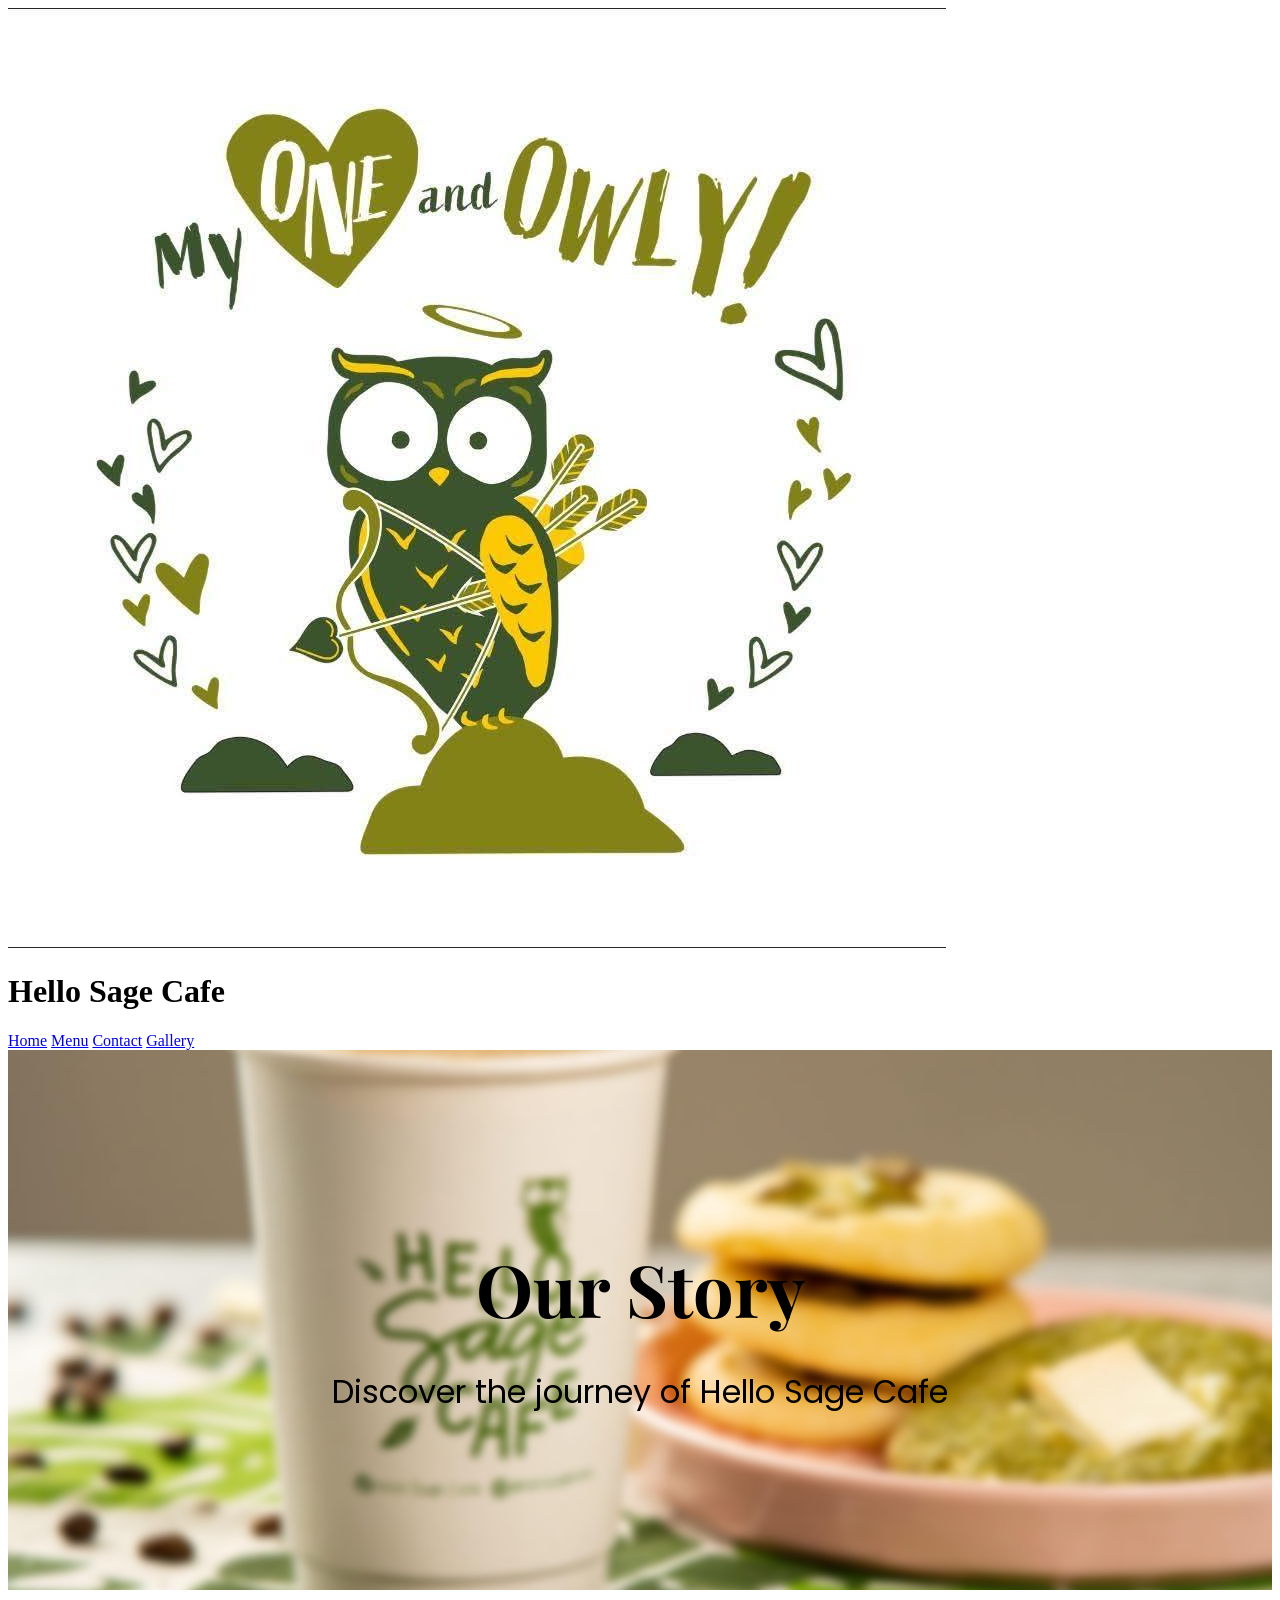
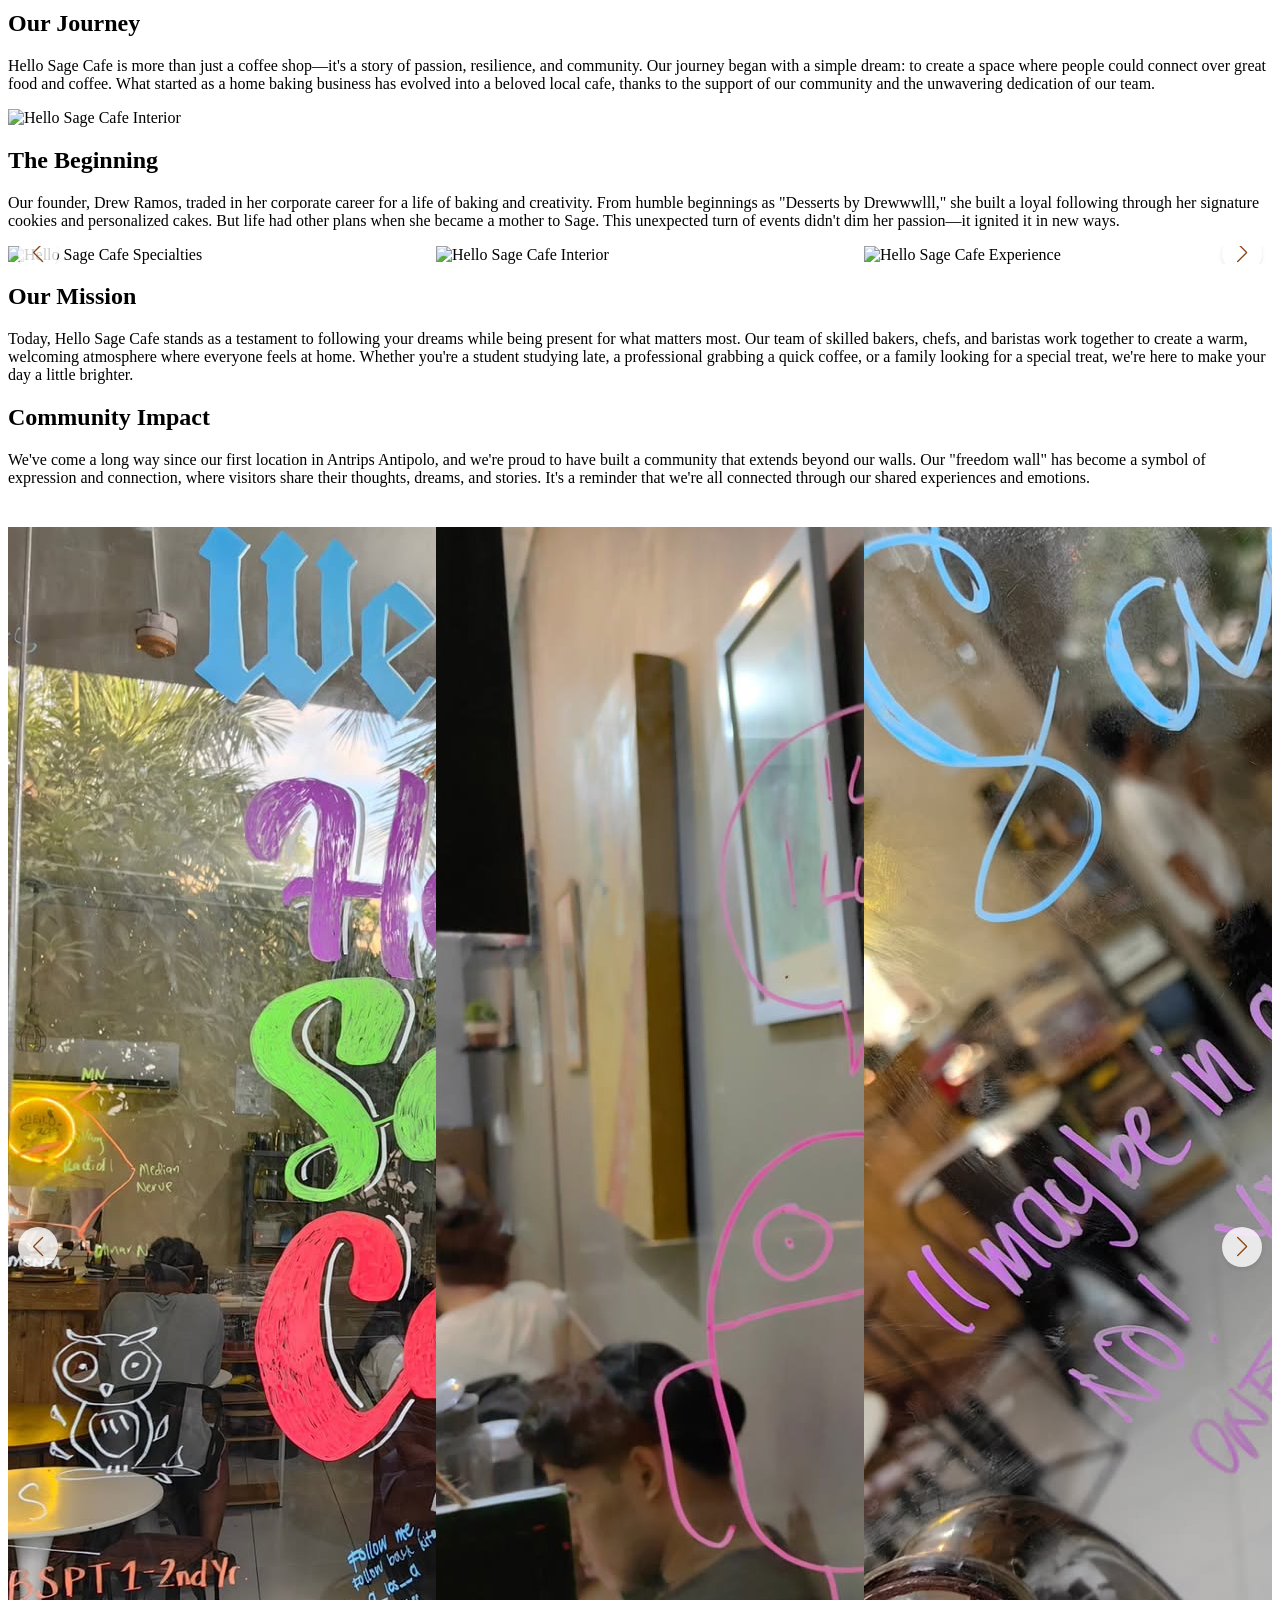
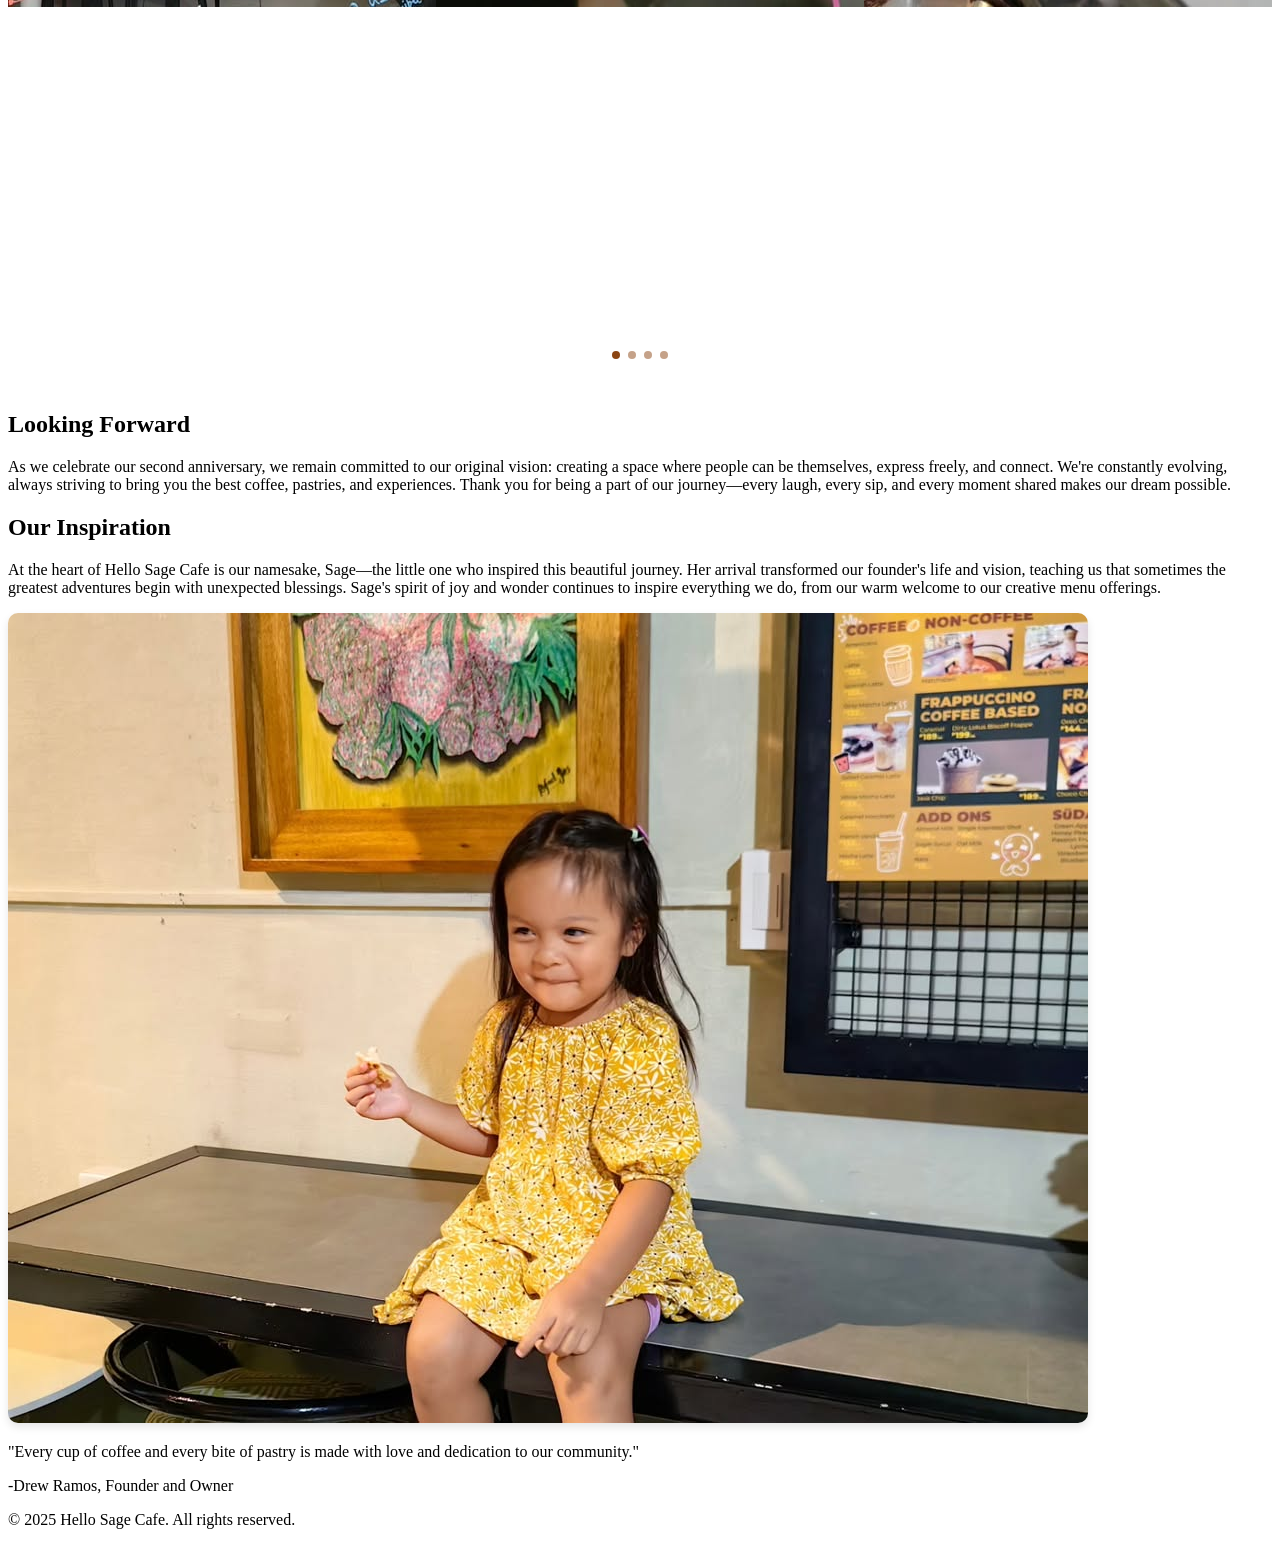
==== commit 4a4d1cf7: "Add files via upload" ====
--- a/Hello Sage Cafe/aboutUs.html
+++ b/Hello Sage Cafe/aboutUs.html
@@ -8,7 +8,108 @@
     <link rel="preconnect" href="https://fonts.gstatic.com" crossorigin>
     <link href="https://fonts.googleapis.com/css2?family=Pacifico&family=Playfair+Display:wght@400;700&family=Poppins:wght@300;400;600&display=swap" rel="stylesheet">
     <link rel="stylesheet" href="style.css">
-    <link rel="icon" type="image/x-icon" href="Transparent.png">
+    <link rel="icon" type="image/x-icon" href="Images/Transparent.png">
+    <!-- Add Swiper CSS -->
+    <link rel="stylesheet" href="https://cdn.jsdelivr.net/npm/swiper@11/swiper-bundle.min.css" />
+    <style>
+        .about-hero {
+            height: 60vh;
+            background-size: cover;
+            background-position: center;
+            background-repeat: no-repeat;
+            position: relative;
+            display: flex;
+            align-items: center;
+            justify-content: center;
+            text-align: center;
+        }
+
+        .about-hero-content {
+            position: relative;
+            z-index: 1;
+            padding: 20px;
+        }
+
+        .about-hero-content h1 {
+            font-size: 4.5em;
+            margin-bottom: 15px;
+            font-family: 'Playfair Display', serif;
+        }
+
+        .hero-subtitle {
+            font-size: 2em;
+            font-family: 'Poppins', sans-serif;
+        }
+
+        /* Custom Swiper Styles */
+        .swiper-button-next,
+        .swiper-button-prev {
+            color: #8B4513 !important; /* Warm brown color */
+            background: rgba(255, 255, 255, 0.8);
+            width: 40px !important;
+            height: 40px !important;
+            border-radius: 50%;
+            box-shadow: 0 2px 4px rgba(0,0,0,0.1);
+        }
+
+        .swiper-button-next:after,
+        .swiper-button-prev:after {
+            font-size: 20px !important;
+        }
+
+        .swiper-pagination-bullet {
+            background: #8B4513 !important;
+            opacity: 0.5;
+        }
+
+        .swiper-pagination-bullet-active {
+            opacity: 1;
+            background: #8B4513 !important;
+        }
+
+        @media (max-width: 768px) {
+            .about-hero {
+                height: 50vh;
+            }
+
+            .about-hero-content h1 {
+                font-size: 3.5em;
+            }
+
+            .hero-subtitle {
+                font-size: 1.6em;
+            }
+        }
+
+        /* Add these styles after the existing styles */
+        .freedom-wall-slider {
+            background: transparent;
+            padding: 20px 0;
+            margin: 20px 0;
+        }
+
+        .freedom-wall-swiper {
+            background: transparent;
+        }
+
+        .freedom-wall-swiper .swiper-slide {
+            background: transparent;
+        }
+
+        .freedom-wall-swiper .swiper-button-next,
+        .freedom-wall-swiper .swiper-button-prev {
+            background: rgba(255, 255, 255, 0.8);
+        }
+
+        .freedom-wall-swiper .swiper-pagination-bullet {
+            background: #8B4513;
+            opacity: 0.5;
+        }
+
+        .freedom-wall-swiper .swiper-pagination-bullet-active {
+            opacity: 1;
+        }
+    </style>
 </head>
 <body>
     <!-- Header Section -->
@@ -16,7 +117,7 @@
         <div class="logo-container">
             <div class="logo">
                 <a href="index.html">
-                    <img src="logo.jpg" alt="Hello Sage Cafe Logo">
+                    <img src="Images/logo.jpg" alt="Hello Sage Cafe Logo">
                 </a>
             </div>
             <h1>Hello Sage Cafe</h1>
@@ -30,7 +131,7 @@
     </div>
 
     <!-- Hero Section -->
-    <div class="about-hero">
+    <div class="about-hero" style="background-image: url('Images/Hello\ sage\ cup.jpg');">
         <div class="about-hero-content">
             <h1>Our Story</h1>
             <p class="hero-subtitle">Discover the journey of Hello Sage Cafe</p>
@@ -46,14 +147,32 @@
                     <p>Hello Sage Cafe is more than just a coffee shop—it's a story of passion, resilience, and community. Our journey began with a simple dream: to create a space where people could connect over great food and coffee. What started as a home baking business has evolved into a beloved local cafe, thanks to the support of our community and the unwavering dedication of our team.</p>
                     
                     <div class="about-image">
-                        <img src="about-hero-bg.jpg" alt="Hello Sage Cafe Interior">
+                        <img src="Images/Team1.jpg" alt="Hello Sage Cafe Interior">
                     </div>
                     
                     <h2>The Beginning</h2>
                     <p>Our founder, Drew Ramos, traded in her corporate career for a life of baking and creativity. From humble beginnings as "Desserts by Drewwwlll," she built a loyal following through her signature cookies and personalized cakes. But life had other plans when she became a mother to Sage. This unexpected turn of events didn't dim her passion—it ignited it in new ways.</p>
                     
                     <div class="about-image">
-                        <img src="Hello sage main 2.jpg" alt="Hello Sage Cafe Specialties">
+                        <div class="swiper about-beginning-swiper">
+                            <div class="swiper-wrapper">
+                                <div class="swiper-slide">
+                                    <img src="Images/thebeginning1.jpg" alt="Hello Sage Cafe Specialties">
+                                </div>
+                                <div class="swiper-slide">
+                                    <img src="Images/thebeginning2.jpg" alt="Hello Sage Cafe Interior">
+                                </div>
+                                <div class="swiper-slide">
+                                    <img src="Images/thebeginning3.jpg" alt="Hello Sage Cafe Experience">
+                                </div>
+                                <div class="swiper-slide">
+                                    <img src="Images/thebeginning4.jpg" alt="Hello Sage Cafe Experience">
+                                </div>
+                            </div>
+                            <!-- Add Navigation -->
+                            <div class="swiper-button-next"></div>
+                            <div class="swiper-button-prev"></div>
+                        </div>
                     </div>
                     
                     <h2>Our Mission</h2>
@@ -62,12 +181,45 @@
                     <h2>Community Impact</h2>
                     <p>We've come a long way since our first location in Antrips Antipolo, and we're proud to have built a community that extends beyond our walls. Our "freedom wall" has become a symbol of expression and connection, where visitors share their thoughts, dreams, and stories. It's a reminder that we're all connected through our shared experiences and emotions.</p>
                     
-                    <div class="about-image">
-                        <img src="Lecheroons.jpeg" alt="Hello Sage Cafe Specialties">
+                    <div class="freedom-wall-slider">
+                        <div class="swiper freedom-wall-swiper">
+                            <div class="swiper-wrapper">
+                                <div class="swiper-slide">
+                                    <img src="Images/freedomwall1.jpg" alt="Freedom Wall 1">
+                                </div>
+                                <div class="swiper-slide">
+                                    <img src="Images/freedomwall2.jpg" alt="Freedom Wall 2">
+                                </div>
+                                <div class="swiper-slide">
+                                    <img src="Images/freedomwall3.jpg" alt="Freedom Wall 3">
+                                </div>
+                                <div class="swiper-slide">
+                                    <img src="Images/freedomwall4.jpg" alt="Freedom Wall 4">
+                                </div>
+                                <div class="swiper-slide">
+                                    <img src="Images/freedomwall5.jpg" alt="Freedom Wall 5">
+                                </div>
+                                <div class="swiper-slide">
+                                    <img src="Images/freedomwall6.jpg" alt="Freedom Wall 6">
+                                </div>
+                            </div>
+                            <!-- Add Pagination -->
+                            <div class="swiper-pagination"></div>
+                            <!-- Add Navigation -->
+                            <div class="swiper-button-prev"></div>
+                            <div class="swiper-button-next"></div>
+                        </div>
                     </div>
                     
                     <h2>Looking Forward</h2>
                     <p>As we celebrate our second anniversary, we remain committed to our original vision: creating a space where people can be themselves, express freely, and connect. We're constantly evolving, always striving to bring you the best coffee, pastries, and experiences. Thank you for being a part of our journey—every laugh, every sip, and every moment shared makes our dream possible.</p>
+                    
+                    <h2>Our Inspiration</h2>
+                    <p>At the heart of Hello Sage Cafe is our namesake, Sage—the little one who inspired this beautiful journey. Her arrival transformed our founder's life and vision, teaching us that sometimes the greatest adventures begin with unexpected blessings. Sage's spirit of joy and wonder continues to inspire everything we do, from our warm welcome to our creative menu offerings.</p>
+                    
+                    <div class="about-image">
+                        <img src="Images/Sage.jpg" alt="Sage - Our Inspiration" style="max-width: 100%; height: auto; border-radius: 10px; box-shadow: 0 4px 8px rgba(0,0,0,0.1);">
+                    </div>
                     
                     <div class="founder-quote">
                         <p>"Every cup of coffee and every bite of pastry is made with love and dedication to our community."</p>
@@ -82,5 +234,48 @@
     <footer class="footer">
         <p>&copy; 2025 Hello Sage Cafe. All rights reserved.</p>
     </footer>
+
+    <!-- Add Swiper JS -->
+    <script src="https://cdn.jsdelivr.net/npm/swiper@11/swiper-bundle.min.js"></script>
+    <script>
+        // Common Swiper configuration
+        const swiperConfig = {
+            slidesPerView: 3,
+            spaceBetween: 20,
+            loop: true,
+            autoplay: {
+                delay: 3000,
+                disableOnInteraction: false,
+            },
+            navigation: {
+                nextEl: '.swiper-button-next',
+                prevEl: '.swiper-button-prev',
+            },
+            pagination: {
+                el: '.swiper-pagination',
+                clickable: true,
+            },
+            breakpoints: {
+                320: {
+                    slidesPerView: 1,
+                    spaceBetween: 10
+                },
+                768: {
+                    slidesPerView: 2,
+                    spaceBetween: 15
+                },
+                1024: {
+                    slidesPerView: 3,
+                    spaceBetween: 20
+                }
+            }
+        };
+
+        // Initialize Freedom Wall Swiper
+        const freedomWallSwiper = new Swiper('.freedom-wall-swiper', swiperConfig);
+
+        // Initialize About Beginning Swiper
+        const aboutBeginningSwiper = new Swiper('.about-beginning-swiper', swiperConfig);
+    </script>
 </body>
 </html>
